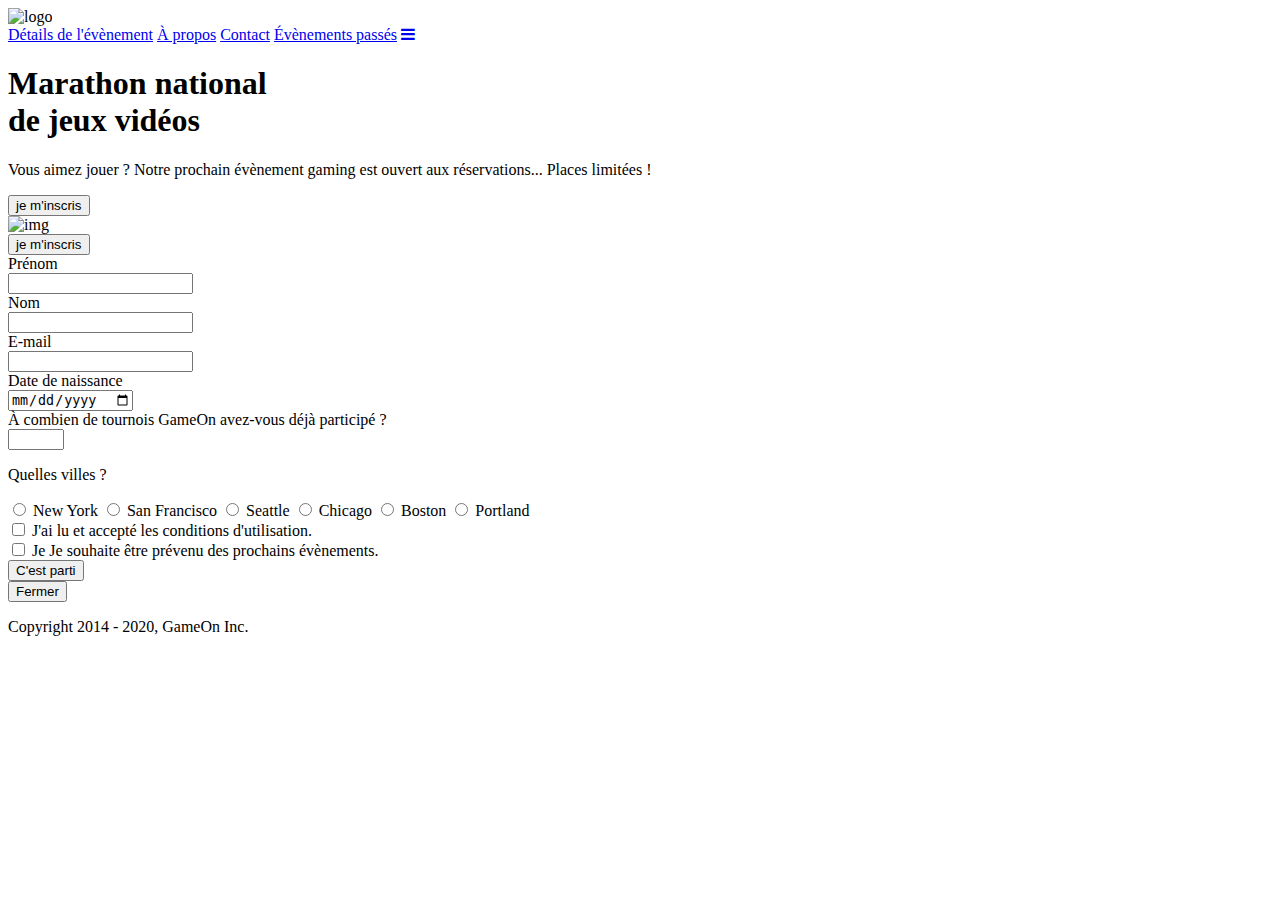
==== starterOnly/index.html @ 4173b6f0 "retrait acceuil dans html en page de presentation" ====
<!DOCTYPE html>
<html lang="en">

<head>
  <meta charset="utf-8" />
  <title>Reservation</title>
  <meta name="viewport" content="width=device-width,initial-scale=1" />
  <link rel="stylesheet" href="modal.css" />
  <link rel="stylesheet" href="https://cdnjs.cloudflare.com/ajax/libs/font-awesome/4.7.0/css/font-awesome.min.css">
  <link href="https://fonts.googleapis.com/css?family=DM+Sans" rel="stylesheet" />
</head>

<body>
  <div class="topnav" id="myTopnav">
    <div class="header-logo">
      <img alt="logo" src="Logo.png" width="auto" height="auto" />
    </div>
    <div class="main-navbar">

      <a href="#"><span>Détails de l'évènement</span></a>
      <a href="#"><span>À propos</span></a>
      <a href="#"><span>Contact</span></a>
      <a href="#"><span>Évènements passés</span></a>
      <a href="javascript:void(0);" class="icon" onclick="editNav()">
        <i class="fa fa-bars"></i>
      </a>
    </div>
  </div>
  </div>
  <main>
    <div class="hero-section">
      <div class="hero-content">
        <h1 class="hero-headline">
          Marathon national<br>
          de jeux vidéos
        </h1>
        <p class="hero-text">
          Vous aimez jouer ? Notre prochain évènement gaming est ouvert
          aux réservations... Places limitées !
        </p>
        <button class="btn-signup modal-btn">
          je m'inscris
        </button>
      </div>
      <div class="hero-img">
        <img src="./bg_img.jpg" alt="img" />
      </div>
      <button class="btn-signup modal-btn">
        je m'inscris
      </button>
    </div>

    <div class="bground">
      <div class="content">
        <span class="close"></span>
        <div class="modal-body">
          <form name="reserve" action="index.html" method="get" onsubmit="return validate();">
            <div class="formData">
              <label for="first">Prénom</label><br>
              <input class="text-control" type="text" id="first" name="first" minlength="2" required /><br>
            </div>
            <div class="formData">
              <label for="last">Nom</label><br>
              <input class="text-control" type="text" id="last" name="last" required /><br>
            </div>
            <div class="formData">
              <label for="email">E-mail</label><br>
              <input class="text-control" type="email" id="email" name="email" required /><br>
            </div>
            <div class="formData">
              <label for="birthdate">Date de naissance</label><br>
              <input class="text-control" type="date" id="birthdate" name="birthdate" /><br>
            </div>
            <div class="formData">
              <label for="quantity">À combien de tournois GameOn avez-vous déjà participé ?</label><br>
              <input type="number" class="text-control" id="quantity" name="quantity" min="0" max="99">
            </div>
            <p class="text-label">Quelles villes ?</p>
            <div class="formData">
              <input class="checkbox-input" type="radio" id="location1" name="location" value="New York" />
              <label class="checkbox-label" for="location1">
                <span class="checkbox-icon"></span>
                New York</label>
              <input class="checkbox-input" type="radio" id="location2" name="location" value="San Francisco" />
              <label class="checkbox-label" for="location2">
                <span class="checkbox-icon"></span>
                San Francisco</label>
              <input class="checkbox-input" type="radio" id="location3" name="location" value="Seattle" />
              <label class="checkbox-label" for="location3">
                <span class="checkbox-icon"></span>
                Seattle</label>
              <input class="checkbox-input" type="radio" id="location4" name="location" value="Chicago" />
              <label class="checkbox-label" for="location4">
                <span class="checkbox-icon"></span>
                Chicago</label>
              <input class="checkbox-input" type="radio" id="location5" name="location" value="Boston" />
              <label class="checkbox-label" for="location5">
                <span class="checkbox-icon"></span>
                Boston</label>
              <input class="checkbox-input" type="radio" id="location6" name="location" value="Portland" />
              <label class="checkbox-label" for="location6">
                <span class="checkbox-icon"></span>
                Portland</label>
            </div>

            <div class="formData">
              <input class="checkbox-input" type="checkbox" id="checkbox1" required />
              <label class="checkbox2-label" for="checkbox1" required>
                <span class="checkbox-icon"></span>
                J'ai lu et accepté les conditions d'utilisation.
              </label>
              <br>
              <input class="checkbox-input" type="checkbox" id="checkbox2" />
              <label class="checkbox2-label" for="checkbox2">
                <span class="checkbox-icon"></span>
                Je Je souhaite être prévenu des prochains évènements.
              </label>
              <br>
            </div>
            <input class="btn-submit click-btn" id="inscription" type="submit" value="C'est parti" />
          </form>
        </div>
      </div>
    </div>

    <div id="bgroundEnd">
      <input class="btn-submit click-end" id="close" type="submit" value="Fermer" />
    </div>

  </main>

  <footer>
    <p class="copyrights">
      Copyright 2014 - 2020, GameOn Inc.
    </p>
  </footer>
  <script src="modal.js"></script>
</body>

</html>
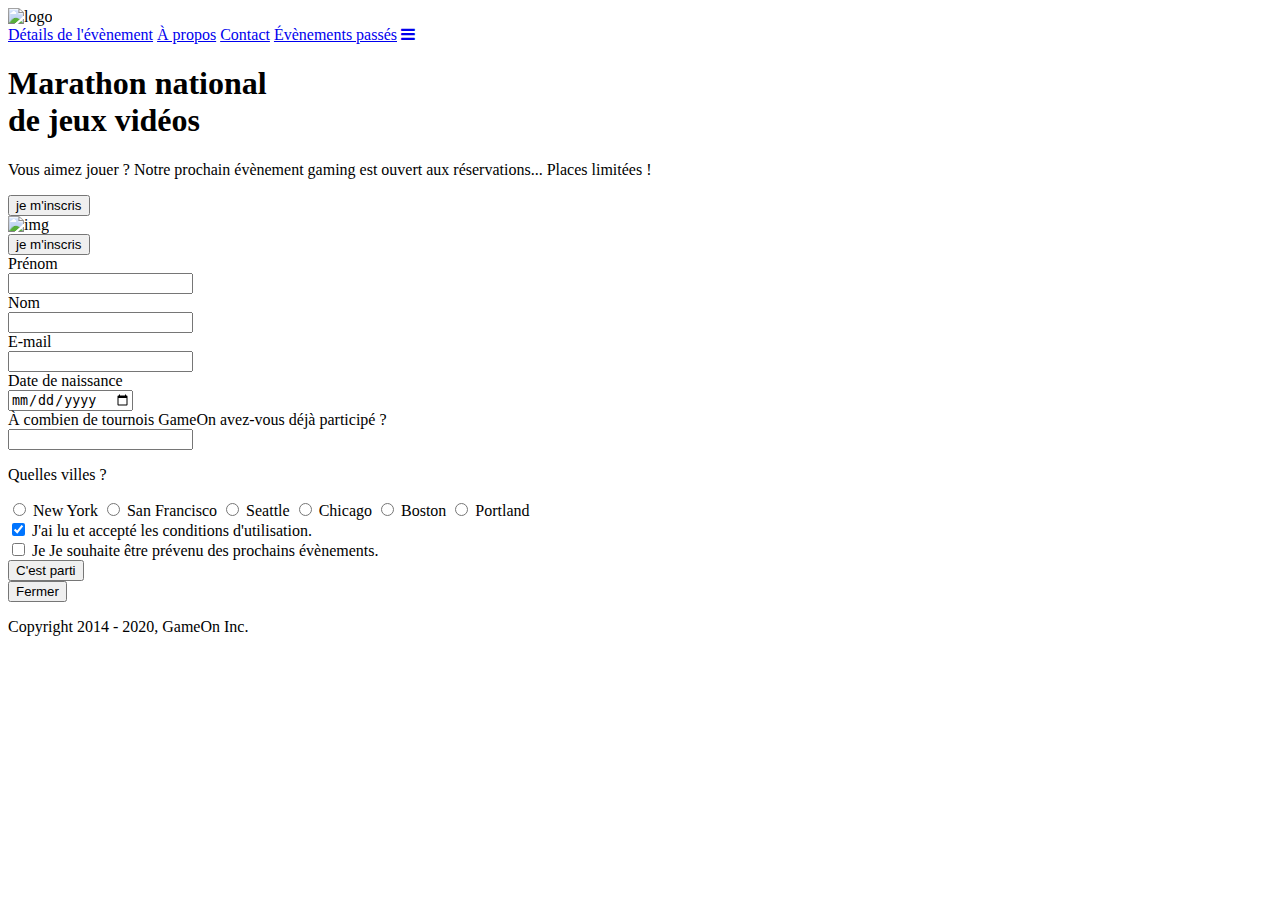
==== commit 26c5ee91: "on click, plus fonction erreur et variable form" ====
--- a/starterOnly/index.html
+++ b/starterOnly/index.html
@@ -52,79 +52,81 @@
 
     <div class="bground">
       <div class="content">
-        <span class="close"></span>
-        <div class="modal-body">
-          <form name="reserve" action="index.html" method="get" onsubmit="return validate();">
-            <div class="formData">
-              <label for="first">Prénom</label><br>
-              <input class="text-control" type="text" id="first" name="first" minlength="2" required /><br>
-            </div>
-            <div class="formData">
-              <label for="last">Nom</label><br>
-              <input class="text-control" type="text" id="last" name="last" required /><br>
-            </div>
-            <div class="formData">
-              <label for="email">E-mail</label><br>
-              <input class="text-control" type="email" id="email" name="email" required /><br>
-            </div>
-            <div class="formData">
-              <label for="birthdate">Date de naissance</label><br>
-              <input class="text-control" type="date" id="birthdate" name="birthdate" /><br>
-            </div>
-            <div class="formData">
-              <label for="quantity">À combien de tournois GameOn avez-vous déjà participé ?</label><br>
-              <input type="number" class="text-control" id="quantity" name="quantity" min="0" max="99">
-            </div>
-            <p class="text-label">Quelles villes ?</p>
-            <div class="formData">
-              <input class="checkbox-input" type="radio" id="location1" name="location" value="New York" />
-              <label class="checkbox-label" for="location1">
-                <span class="checkbox-icon"></span>
-                New York</label>
-              <input class="checkbox-input" type="radio" id="location2" name="location" value="San Francisco" />
-              <label class="checkbox-label" for="location2">
-                <span class="checkbox-icon"></span>
-                San Francisco</label>
-              <input class="checkbox-input" type="radio" id="location3" name="location" value="Seattle" />
-              <label class="checkbox-label" for="location3">
-                <span class="checkbox-icon"></span>
-                Seattle</label>
-              <input class="checkbox-input" type="radio" id="location4" name="location" value="Chicago" />
-              <label class="checkbox-label" for="location4">
-                <span class="checkbox-icon"></span>
-                Chicago</label>
-              <input class="checkbox-input" type="radio" id="location5" name="location" value="Boston" />
-              <label class="checkbox-label" for="location5">
-                <span class="checkbox-icon"></span>
-                Boston</label>
-              <input class="checkbox-input" type="radio" id="location6" name="location" value="Portland" />
-              <label class="checkbox-label" for="location6">
-                <span class="checkbox-icon"></span>
-                Portland</label>
-            </div>
+        <span class="close" id="closeForm"></span>
+        <div id="message">
+          <div class="modal-body">
+            <form name="reserve" action="index.html" method="get" onsubmit="return validate();">
+              <div class="formData">
+                <label for="first">Prénom</label><br>
+                <input class="text-control" type="text" id="first" name="first" minlength="2" required /><br>
+              </div>
+              <div class="formData">
+                <label for="last">Nom</label><br>
+                <input class="text-control" type="text" id="last" name="last" required /><br>
+              </div>
+              <div class="formData">
+                <label for="email">E-mail</label><br>
+                <input class="text-control" type="email" id="email" name="email" required /><br>
+              </div>
+              <div class="formData">
+                <label for="birthdate">Date de naissance</label><br>
+                <input class="text-control" type="date" id="birthdate" name="birthdate" /><br>
+              </div>
+              <div class="formData">
+                <label for="quantity">À combien de tournois GameOn avez-vous déjà participé ?</label><br>
+                <input type="number" class="text-control" id="quantity" name="quantity" min="0" max="99 required">
+              </div>
+              <p class="text-label">Quelles villes ?</p>
+              <div class="formData">
+                <input class="checkbox-input" type="radio" id="location1" name="location" value="New York" />
+                <label class="checkbox-label" for="location1">
+                  <span class="checkbox-icon"></span>
+                  New York</label>
+                <input class="checkbox-input" type="radio" id="location2" name="location" value="San Francisco" />
+                <label class="checkbox-label" for="location2">
+                  <span class="checkbox-icon"></span>
+                  San Francisco</label>
+                <input class="checkbox-input" type="radio" id="location3" name="location" value="Seattle" />
+                <label class="checkbox-label" for="location3">
+                  <span class="checkbox-icon"></span>
+                  Seattle</label>
+                <input class="checkbox-input" type="radio" id="location4" name="location" value="Chicago" />
+                <label class="checkbox-label" for="location4">
+                  <span class="checkbox-icon"></span>
+                  Chicago</label>
+                <input class="checkbox-input" type="radio" id="location5" name="location" value="Boston" />
+                <label class="checkbox-label" for="location5">
+                  <span class="checkbox-icon"></span>
+                  Boston</label>
+                <input class="checkbox-input" type="radio" id="location6" name="location" value="Portland" />
+                <label class="checkbox-label" for="location6">
+                  <span class="checkbox-icon"></span>
+                  Portland</label>
+              </div>
 
-            <div class="formData">
-              <input class="checkbox-input" type="checkbox" id="checkbox1" required />
-              <label class="checkbox2-label" for="checkbox1" required>
-                <span class="checkbox-icon"></span>
-                J'ai lu et accepté les conditions d'utilisation.
-              </label>
-              <br>
-              <input class="checkbox-input" type="checkbox" id="checkbox2" />
-              <label class="checkbox2-label" for="checkbox2">
-                <span class="checkbox-icon"></span>
-                Je Je souhaite être prévenu des prochains évènements.
-              </label>
-              <br>
-            </div>
-            <input class="btn-submit click-btn" id="inscription" type="submit" value="C'est parti" />
-          </form>
+              <div class="formData">
+                <input class="checkbox-input" type="checkbox" id="checkbox1" checked required />
+                <label class="checkbox2-label" for="checkbox1" required>
+                  <span class="checkbox-icon"></span>
+                  J'ai lu et accepté les conditions d'utilisation.
+                </label>
+                <br>
+                <input class="checkbox-input" type="checkbox" id="checkbox2" />
+                <label class="checkbox2-label" for="checkbox2">
+                  <span class="checkbox-icon"></span>
+                  Je Je souhaite être prévenu des prochains évènements.
+                </label>
+                <br>
+              </div>
+              <input class="btn-submit click-btn" id="inscription" type="submit" value="C'est parti" />
+            </form>
+          </div>
         </div>
       </div>
     </div>
 
     <div id="bgroundEnd">
-      <input class="btn-submit click-end" id="close" type="submit" value="Fermer" />
+      <input class="btn-submit click-end" id="close" type="submit" value="Fermer" onclick="envoyer"() />
     </div>
 
   </main>
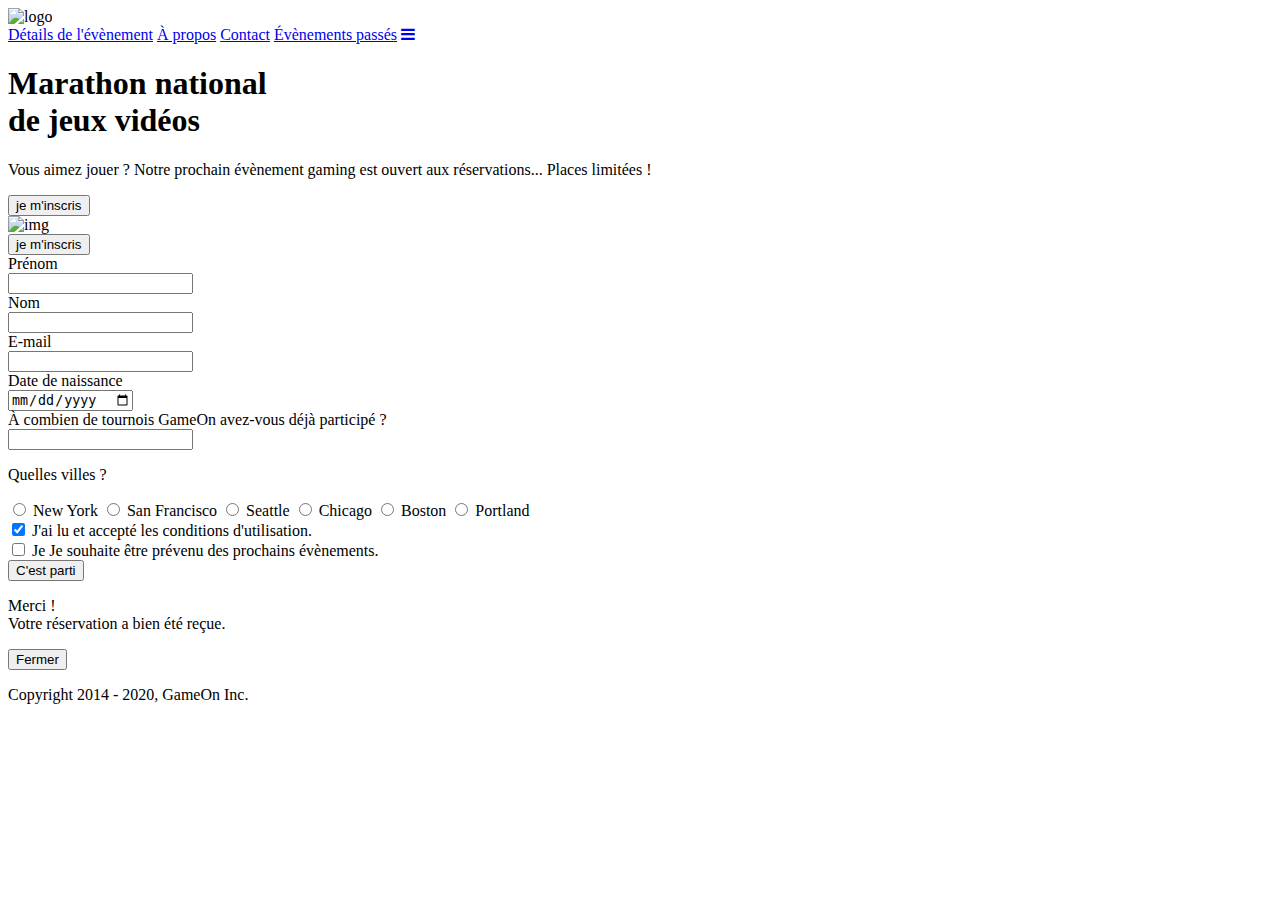
==== commit e9470a2b: "message de fin retour client remerciement" ====
--- a/starterOnly/index.html
+++ b/starterOnly/index.html
@@ -26,22 +26,27 @@
       </a>
     </div>
   </div>
-  </div>
+  
+
   <main>
+
     <div class="hero-section">
       <div class="hero-content">
         <h1 class="hero-headline">
           Marathon national<br>
           de jeux vidéos
         </h1>
+
         <p class="hero-text">
           Vous aimez jouer ? Notre prochain évènement gaming est ouvert
           aux réservations... Places limitées !
         </p>
+
         <button class="btn-signup modal-btn">
           je m'inscris
         </button>
       </div>
+
       <div class="hero-img">
         <img src="./bg_img.jpg" alt="img" />
       </div>
@@ -53,80 +58,86 @@
     <div class="bground">
       <div class="content">
         <span class="close" id="closeForm"></span>
-        <div id="message">
-          <div class="modal-body">
-            <form name="reserve" action="index.html" method="get" onsubmit="return validate();">
-              <div class="formData">
-                <label for="first">Prénom</label><br>
-                <input class="text-control" type="text" id="first" name="first" minlength="2" required /><br>
-              </div>
-              <div class="formData">
-                <label for="last">Nom</label><br>
-                <input class="text-control" type="text" id="last" name="last" required /><br>
-              </div>
-              <div class="formData">
-                <label for="email">E-mail</label><br>
-                <input class="text-control" type="email" id="email" name="email" required /><br>
-              </div>
-              <div class="formData">
-                <label for="birthdate">Date de naissance</label><br>
-                <input class="text-control" type="date" id="birthdate" name="birthdate" /><br>
-              </div>
-              <div class="formData">
-                <label for="quantity">À combien de tournois GameOn avez-vous déjà participé ?</label><br>
-                <input type="number" class="text-control" id="quantity" name="quantity" min="0" max="99 required">
-              </div>
-              <p class="text-label">Quelles villes ?</p>
-              <div class="formData">
-                <input class="checkbox-input" type="radio" id="location1" name="location" value="New York" />
-                <label class="checkbox-label" for="location1">
-                  <span class="checkbox-icon"></span>
-                  New York</label>
-                <input class="checkbox-input" type="radio" id="location2" name="location" value="San Francisco" />
-                <label class="checkbox-label" for="location2">
-                  <span class="checkbox-icon"></span>
-                  San Francisco</label>
-                <input class="checkbox-input" type="radio" id="location3" name="location" value="Seattle" />
-                <label class="checkbox-label" for="location3">
-                  <span class="checkbox-icon"></span>
-                  Seattle</label>
-                <input class="checkbox-input" type="radio" id="location4" name="location" value="Chicago" />
-                <label class="checkbox-label" for="location4">
-                  <span class="checkbox-icon"></span>
-                  Chicago</label>
-                <input class="checkbox-input" type="radio" id="location5" name="location" value="Boston" />
-                <label class="checkbox-label" for="location5">
-                  <span class="checkbox-icon"></span>
-                  Boston</label>
-                <input class="checkbox-input" type="radio" id="location6" name="location" value="Portland" />
-                <label class="checkbox-label" for="location6">
-                  <span class="checkbox-icon"></span>
-                  Portland</label>
-              </div>
 
-              <div class="formData">
-                <input class="checkbox-input" type="checkbox" id="checkbox1" checked required />
-                <label class="checkbox2-label" for="checkbox1" required>
-                  <span class="checkbox-icon"></span>
-                  J'ai lu et accepté les conditions d'utilisation.
-                </label>
-                <br>
-                <input class="checkbox-input" type="checkbox" id="checkbox2" />
-                <label class="checkbox2-label" for="checkbox2">
-                  <span class="checkbox-icon"></span>
-                  Je Je souhaite être prévenu des prochains évènements.
-                </label>
-                <br>
-              </div>
-              <input class="btn-submit click-btn" id="inscription" type="submit" value="C'est parti" />
-            </form>
-          </div>
+        <div class="modal-body">
+          <form name="reserve" action="index.html" method="get" onsubmit="return validate();">
+            
+            <div class="formData">
+              <label for="first">Prénom</label><br>
+              <input class="text-control" type="text" id="first" name="first" minlength="2" required /><br>
+            </div>
+            <div class="formData">
+              <label for="last">Nom</label><br>
+              <input class="text-control" type="text" id="last" name="last" minlength="2" required /><br>
+            </div>
+            <div class="formData">
+              <label for="email">E-mail</label><br>
+              <input class="text-control" type="email" id="email" name="email" required /><br>
+            </div>
+            <div class="formData">
+              <label for="birthdate">Date de naissance</label><br>
+              <input class="text-control" type="date" id="birthdate" name="birthdate" /><br>
+            </div>
+            <div class="formData">
+              <label for="quantity">À combien de tournois GameOn avez-vous déjà participé ?</label><br>
+              <input type="number" class="text-control" id="quantity" name="quantity" min="0" max="99 required">
+            </div>
+            <p class="text-label">Quelles villes ?</p>
+            <div class="formData">
+              <input class="checkbox-input" type="radio" id="location1" name="location" value="New York" />
+              <label class="checkbox-label" for="location1">
+                <span class="checkbox-icon"></span>
+                New York</label>
+              <input class="checkbox-input" type="radio" id="location2" name="location" value="San Francisco" />
+              <label class="checkbox-label" for="location2">
+                <span class="checkbox-icon"></span>
+                San Francisco</label>
+              <input class="checkbox-input" type="radio" id="location3" name="location" value="Seattle" />
+              <label class="checkbox-label" for="location3">
+                <span class="checkbox-icon"></span>
+                Seattle</label>
+              <input class="checkbox-input" type="radio" id="location4" name="location" value="Chicago" />
+              <label class="checkbox-label" for="location4">
+                <span class="checkbox-icon"></span>
+                Chicago</label>
+              <input class="checkbox-input" type="radio" id="location5" name="location" value="Boston" />
+              <label class="checkbox-label" for="location5">
+                <span class="checkbox-icon"></span>
+                Boston</label>
+              <input class="checkbox-input" type="radio" id="location6" name="location" value="Portland" />
+              <label class="checkbox-label" for="location6">
+                <span class="checkbox-icon"></span>
+                Portland</label>
+            </div>
+
+            <div class="formData">
+              <input class="checkbox-input" type="checkbox" id="checkbox1" checked required />
+              <label class="checkbox2-label" for="checkbox1" required>
+                <span class="checkbox-icon"></span>
+                J'ai lu et accepté les conditions d'utilisation.
+              </label>
+              <br>
+              <input class="checkbox-input" type="checkbox" id="checkbox2" />
+              <label class="checkbox2-label" for="checkbox2">
+                <span class="checkbox-icon"></span>
+                Je Je souhaite être prévenu des prochains évènements.
+              </label>
+              <br>
+            </div>
+
+            <input class="btn-submit click-btn" id="inscription" type="submit" value="C'est parti" />
+          </form>
         </div>
       </div>
     </div>
 
-    <div id="bgroundEnd">
-      <input class="btn-submit click-end" id="close" type="submit" value="Fermer" onclick="envoyer"() />
+
+    <div class="bgroundEnd">
+      <div class="contentEnd">
+      <span class="close" id="closeForm2"></span>
+      <p class="text-thank">Merci !<br/> Votre réservation a bien été reçue.</p>
+      <input class="btn-submit click-end" id="close" type="submit" value="Fermer" />
+      </div>
     </div>
 
   </main>
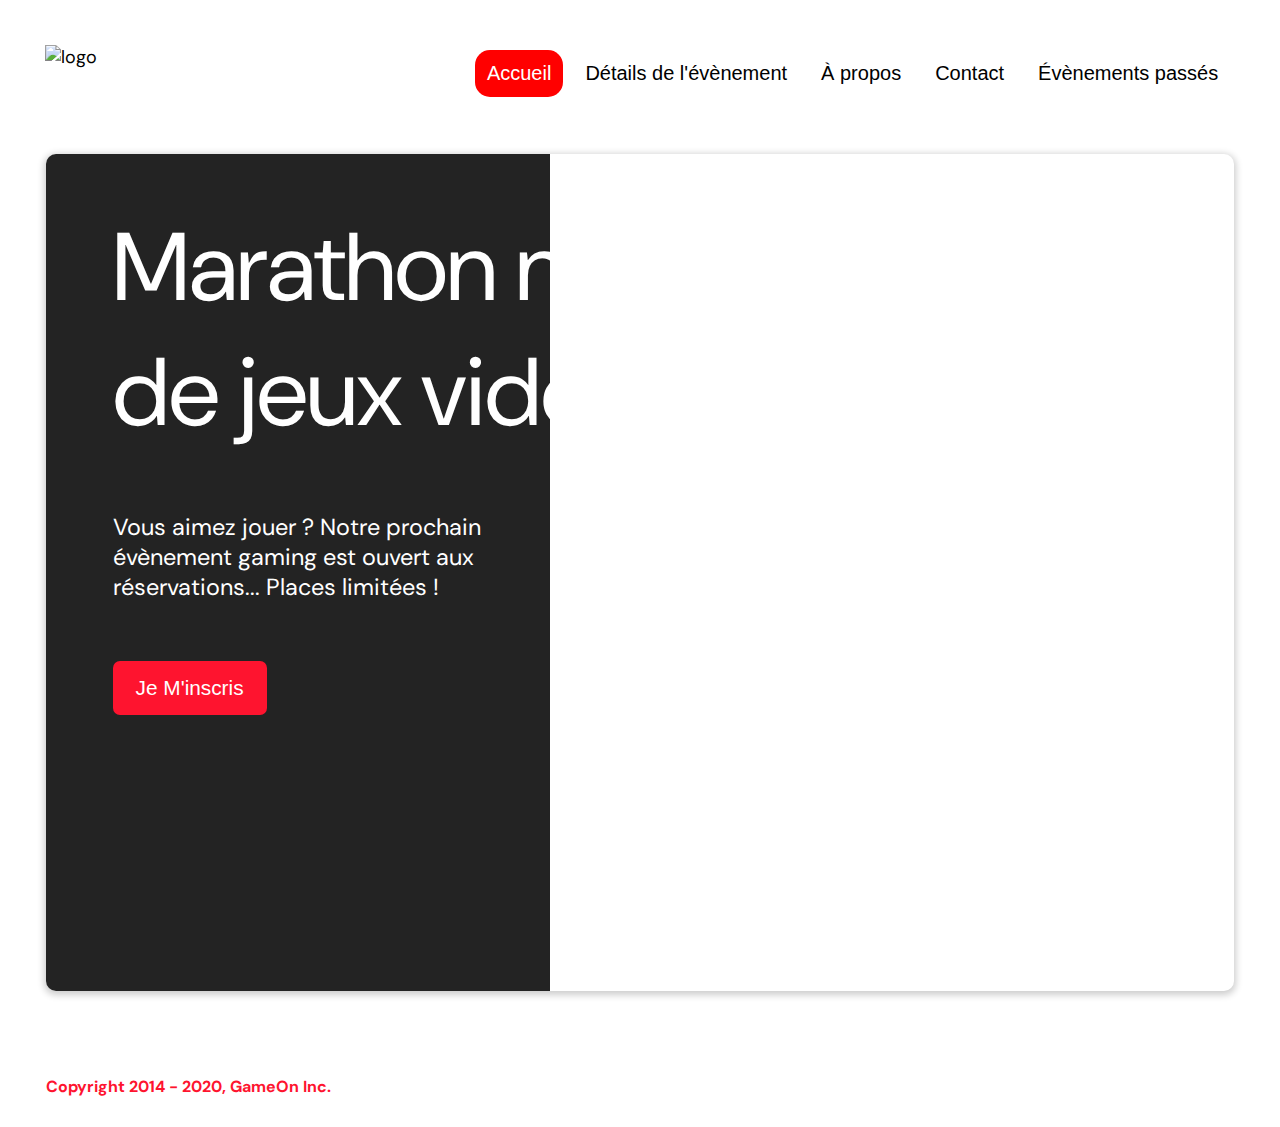
==== commit 1d8eeab8: "constante modal fin et modal formule ajuster" ====
--- a/starterOnly/index.html
+++ b/starterOnly/index.html
@@ -13,10 +13,11 @@
 <body>
   <div class="topnav" id="myTopnav">
     <div class="header-logo">
-      <img alt="logo" src="Logo.png" width="auto" height="auto" />
+      <img alt="logo" src="Logo.png" />
     </div>
     <div class="main-navbar">
 
+      <a href="#" class="active"><span>Accueil</span></a>
       <a href="#"><span>Détails de l'évènement</span></a>
       <a href="#"><span>À propos</span></a>
       <a href="#"><span>Contact</span></a>
@@ -26,7 +27,7 @@
       </a>
     </div>
   </div>
-  
+
 
   <main>
 
@@ -57,33 +58,44 @@
 
     <div class="bground">
       <div class="content">
-        <span class="close" id="closeForm"></span>
+        <span class="close"></span>
 
         <div class="modal-body">
-          <form name="reserve" action="index.html" method="get" onsubmit="return validate();">
-            
+          <form name="reserve" method="get" onsubmit="return validateForm();" id="formule">
+
             <div class="formData">
               <label for="first">Prénom</label><br>
               <input class="text-control" type="text" id="first" name="first" minlength="2" required /><br>
+              <div class="error" id="firstError hidden"></div>
             </div>
+
             <div class="formData">
               <label for="last">Nom</label><br>
               <input class="text-control" type="text" id="last" name="last" minlength="2" required /><br>
+              <div class="error" id="lastError hidden"></div>
             </div>
+
             <div class="formData">
               <label for="email">E-mail</label><br>
               <input class="text-control" type="email" id="email" name="email" required /><br>
+              <div class="error" id="emailError hidden"></div>
             </div>
+
             <div class="formData">
               <label for="birthdate">Date de naissance</label><br>
-              <input class="text-control" type="date" id="birthdate" name="birthdate" /><br>
+              <input class="text-control" type="date" id="birthdate" name="birthdate" required />
+              <div class="error" id="birthdateError hidden"></div>
             </div>
+
+
             <div class="formData">
               <label for="quantity">À combien de tournois GameOn avez-vous déjà participé ?</label><br>
               <input type="number" class="text-control" id="quantity" name="quantity" min="0" max="99 required">
+              <div class="error" id="quantityError hidden"></div>
             </div>
+
             <p class="text-label">Quelles villes ?</p>
-            <div class="formData">
+            <div class="formData putChoice">
               <input class="checkbox-input" type="radio" id="location1" name="location" value="New York" />
               <label class="checkbox-label" for="location1">
                 <span class="checkbox-icon"></span>
@@ -109,34 +121,40 @@
                 <span class="checkbox-icon"></span>
                 Portland</label>
             </div>
+            <div class="error" id="locationError hidden"></div>
+
 
             <div class="formData">
               <input class="checkbox-input" type="checkbox" id="checkbox1" checked required />
-              <label class="checkbox2-label" for="checkbox1" required>
+              <label class="checkbox2-label" for="checkbox1">
                 <span class="checkbox-icon"></span>
                 J'ai lu et accepté les conditions d'utilisation.
               </label>
               <br>
+              <div class="error" id="conditionError"></div>
+
               <input class="checkbox-input" type="checkbox" id="checkbox2" />
               <label class="checkbox2-label" for="checkbox2">
                 <span class="checkbox-icon"></span>
-                Je Je souhaite être prévenu des prochains évènements.
+                Je souhaite être prévenu des prochains évènements.
               </label>
               <br>
+
             </div>
 
-            <input class="btn-submit click-btn" id="inscription" type="submit" value="C'est parti" />
+            <input class="btn-submit button" type="submit" value="C'est parti" />
           </form>
         </div>
       </div>
     </div>
 
-
-    <div class="bgroundEnd">
-      <div class="contentEnd">
-      <span class="close" id="closeForm2"></span>
-      <p class="text-thank">Merci !<br/> Votre réservation a bien été reçue.</p>
-      <input class="btn-submit click-end" id="close" type="submit" value="Fermer" />
+    <div id="bgroundEnd">
+      <div class="content contentEnd">
+        <span class="close click-end"></span>
+        <div class="modal-body modalEnd">
+          <p class="text-end">Merci !<br /> Votre réservation a bien été reçue.</p>
+          <div class="btn-submit click-end" id="btn-close">Fermer</div>
+        </div>
       </div>
     </div>
 
--- a/starterOnly/modal.css
+++ b/starterOnly/modal.css
@@ -0,0 +1,763 @@
+:root {
+  --font-default: "DM Sans", Arial, Helvetica, sans-serif;
+  --font-slab: var(--font-default);
+  --modal-duration: 0.8s;
+}
+* {
+  box-sizing: border-box;
+  margin: 0;
+  padding: 0;
+}
+/* Landing Page */
+
+body {
+  margin: 0;
+  display: flex;
+  flex-direction: column;
+  font-family: var(--font-default);
+  font-size: 18px;
+  max-width: 1300px;
+  margin: 0 auto;
+}
+
+p {
+  margin-bottom: 0;
+  padding: 0.5vw;
+}
+
+img {
+  padding-right: 1rem;
+}
+
+.topnav {
+  overflow: hidden;
+  margin: 3.5%;
+}
+.header-logo {
+  float: left;
+}
+.main-navbar {
+  float: right;
+}
+.topnav a {
+  float: left;
+  display: block;
+  color: #000000;
+  text-align: center;
+  padding: 12px 12px;
+  margin: 5px;
+  text-decoration: none;
+  font-size: 20px;
+  font-family: Roboto, sans-serif;
+}
+
+.topnav a:hover {
+  background-color: #ff0000;
+  color: #ffffff;
+  border-radius: 15px;
+  text-decoration: underline; /* souligner les titres */
+}
+
+.topnav a.active {
+  background-color: #ff0000;
+  color: #ffffff;
+  border-radius: 15px;
+}
+
+.topnav .icon {
+  display: none;
+}
+
+@media screen and (max-width: 768px) {
+  .topnav a {
+    display: none;
+  }
+  .topnav a.icon {
+    float: right;
+    display: block;
+  }
+}
+
+@media screen and (max-width: 768px) {
+  .topnav.responsive {
+    position: relative;
+  }
+  .topnav.responsive .icon {
+    position: absolute;
+    right: 0;
+    top: 0;
+  }
+  .topnav.responsive a {
+    float: none;
+    display: block;
+    text-align: left;
+  }
+}
+
+@media screen and (max-width: 540px) {
+  .topnav a {
+    display: none;
+  }
+  .topnav a.icon {
+    float: right;
+    display: block;
+    margin-top: -15px;
+  }
+}
+
+main {
+  font-size: 130%;
+  font-weight: bolder;
+  color: black;
+  padding-top: 0.5vw;
+  padding-left: 2vw;
+  padding-right: 2vw;
+  margin: 1px 20px 15px;
+  border-radius: 2rem;
+  text-align: justify;
+}
+
+.modal-btn {
+  font-size: 145%;
+  background: #fe142f;
+  display: flex;
+  margin: auto;
+  padding: 2em;
+  color: #fff;
+  padding: 0.75rem 2.5rem;
+  border-radius: 1rem;
+  cursor: pointer;
+}
+
+.modal-btn:hover {
+  background: #3876ac;
+}
+
+.footer {
+  margin: 20px;
+  padding: 10px;
+  font-family: var(--font-slab);
+}
+
+/* Modal form */
+
+.button {
+  background: #fe142f;
+  margin-top: 0.5em;
+  padding: 1em;
+  color: #fff;
+  border-radius: 15px;
+  cursor: pointer;
+  font-size: 16px;
+}
+
+.button:hover {
+  background: #3876ac;
+}
+
+.smFont {
+  font-size: 16px;
+}
+
+.bground {
+  display: none;
+  position: fixed;
+  z-index: 1;
+  left: 0;
+  top: 0;
+  height: 100%;
+  width: 100%;
+  overflow: auto;
+  background-color: rgba(26, 39, 156, 0.4);
+}
+
+.content {
+  margin: 5% auto;
+  width: 100%;
+  max-width: 500px;
+  animation-name: modalopen;
+  animation-duration: var(--modal-duration);
+  background: #232323;
+  border-radius: 10px;
+  overflow: hidden;
+  position: relative;
+  color: #fff;
+  padding-top: 10px;
+}
+
+.modal-body {
+  padding: 15px 8%;
+  margin: 15px auto;
+}
+
+label {
+  font-family: var(--font-default);
+  font-size: 17px;
+  font-weight: normal;
+  display: inline-block;
+  margin-bottom: 11px;
+}
+input {
+  padding: 8px;
+  border: 0.8px solid #ccc;
+  outline: none;
+}
+.text-control {
+  margin: 0;
+  padding: 8px;
+  width: 100%;
+  border-radius: 8px;
+  font-size: 20px;
+  height: 48px;
+}
+.formData[data-error]::after {
+  content: attr(data-error);
+  font-size: 0.4em;
+  color: #e54858;
+  display: block;
+  margin-top: 7px;
+  margin-bottom: 7px;
+  text-align: right;
+  line-height: 0.3;
+  opacity: 0;
+  transition: 0.3s;
+}
+.formData[data-error-visible="true"]::after {
+  opacity: 1;
+}
+.formData[data-error-visible="true"] .text-control {
+  border: 2px solid #e54858;
+}
+/*
+input[data-error]::after {
+    content: attr(data-error);
+    font-size: 0.4em;
+    color: red;
+} */
+
+/*displayrajout cadre rouge et cadre vert*/
+
+.checkbox-label,
+.checkbox2-label {
+  position: relative;
+  margin-left: 26px;
+  font-size: 12px;
+  font-weight: normal;
+}
+.checkbox-label .checkbox-icon,
+.checkbox2-label .checkbox-icon {
+  display: block;
+  width: 20px;
+  height: 20px;
+  border: 2px solid #279e7a;
+  border-radius: 50%;
+  text-indent: 29px;
+  white-space: nowrap;
+  position: absolute;
+  left: -30px;
+  top: -1px;
+  transition: 0.3s;
+}
+.checkbox-label .checkbox-icon::after,
+.checkbox2-label .checkbox-icon::after {
+  content: "";
+  width: 13px;
+  height: 13px;
+  background-color: #279e7a;
+  border-radius: 50%;
+  text-indent: 29px;
+  white-space: nowrap;
+  position: absolute;
+  left: 50%;
+  top: 50%;
+  transform: translate(-50%, -50%);
+  transition: 0.3s;
+  opacity: 0;
+}
+.checkbox-input {
+  transform: translateX(20px);
+  opacity: 0;
+}
+.checkbox-input:checked + .checkbox-label .checkbox-icon::after,
+.checkbox-input:checked + .checkbox2-label .checkbox-icon::after {
+  opacity: 1;
+}
+.checkbox-input:checked + .checkbox2-label .checkbox-icon {
+  background: #279e7a;
+}
+.checkbox2-label .checkbox-icon {
+  border-radius: 4px;
+  border: 0;
+  background: #c4c4c4;
+}
+.checkbox2-label .checkbox-icon::after {
+  width: 7px;
+  height: 4px;
+  border-radius: 2px;
+  background: transparent;
+  border: 2px solid transparent;
+  border-bottom-color: #fff;
+  border-left-color: #fff;
+  transform: rotate(-55deg);
+  left: 21%;
+  top: 19%;
+}
+.close {
+  position: absolute;
+  right: 15px;
+  top: 15px;
+  width: 32px;
+  height: 32px;
+  opacity: 1;
+  cursor: pointer;
+  transform: scale(0.7);
+}
+.close:before,
+.close:after {
+  position: absolute;
+  left: 15px;
+  content: " ";
+  height: 33px;
+  width: 3px;
+  background-color: #fff;
+}
+.close:before {
+  transform: rotate(45deg);
+}
+.close:after {
+  transform: rotate(-45deg);
+}
+.btn-submit,
+.btn-signup {
+  background: #fe142f;
+  display: block;
+  margin: 0 auto;
+  border-radius: 7px;
+  font-size: 1rem;
+  padding: 12px 82px;
+  color: #fff;
+  cursor: pointer;
+  border: 0;
+}
+/* custom select styles */
+.custom-select {
+  position: relative;
+  font-family: Arial;
+  font-size: 1.1rem;
+  font-weight: normal;
+}
+
+.custom-select select {
+  display: none;
+}
+.select-selected {
+  background-color: #fff;
+}
+
+/* Style the arrow inside the select element: */
+.select-selected:after {
+  position: absolute;
+  content: "";
+  top: 10px;
+  right: 13px;
+  width: 11px;
+  height: 11px;
+  border: 3px solid transparent;
+  border-bottom-color: #f00;
+  border-left-color: #f00;
+  transform: rotate(-48deg);
+  border-radius: 5px 0 5px 0;
+}
+
+/* Point the arrow upwards when the select box is open (active): */
+.select-selected.select-arrow-active:after {
+  transform: rotate(135deg);
+  top: 13px;
+}
+
+.select-items div,
+.select-selected {
+  color: #000;
+  padding: 11px 16px;
+  border: 1px solid transparent;
+  border-color: transparent transparent rgba(0, 0, 0, 0.1) transparent;
+  cursor: pointer;
+  border-radius: 8px;
+  height: 48px;
+}
+
+/* Style items (options): */
+.select-items {
+  position: absolute;
+  background-color: #fff;
+  top: 89%;
+  left: 0;
+  right: 0;
+  z-index: 99;
+}
+
+/* Hide the items when the select box is closed: */
+.select-hide {
+  display: none;
+}
+
+.select-items div:hover,
+.same-as-selected {
+  background-color: rgba(0, 0, 0, 0.1);
+}
+/* custom select end */
+.text-label {
+  font-weight: normal;
+  font-size: 16px;
+}
+.hero-section {
+  min-height: 93vh;
+  border-radius: 10px;
+  display: grid;
+  grid-template-columns: repeat(12, 1fr);
+  overflow: hidden;
+  box-shadow: 0 2px 7px 2px rgba(0, 0, 0, 0.2);
+  margin-bottom: 10px;
+}
+.hero-content {
+  padding: 51px 67px;
+  grid-column: span 4;
+  background: #232323;
+  color: #fff;
+  position: relative;
+  text-align: left;
+  min-width: 424px;
+}
+.hero-content::after {
+  content: "";
+  width: 100%;
+  height: 100%;
+  background: #232323;
+  position: absolute;
+  right: -80px;
+  top: 0;
+}
+.hero-content > * {
+  position: relative;
+  z-index: 1;
+}
+.hero-headline {
+  font-size: 6rem;
+  font-weight: normal;
+  white-space: nowrap;
+}
+.hero-text {
+  width: 146%;
+  font-weight: normal;
+  margin-top: 57px;
+  padding: 0;
+}
+.btn-signup {
+  outline: none;
+  text-transform: capitalize;
+  font-size: 1.3rem;
+  padding: 15px 23px;
+  margin: 0;
+  margin-top: 59px;
+}
+.hero-img {
+  grid-column: span 8;
+}
+.hero-img img {
+  width: 100%;
+  height: 100%;
+  display: block;
+  padding: 0;
+}
+.copyrights {
+  color: #fe142f;
+  padding: 0;
+  font-size: 1rem;
+  margin: 60px 0 30px;
+  font-weight: bolder;
+}
+.hero-section > .btn-signup {
+  display: none;
+}
+footer {
+  padding-left: 2vw;
+  padding-right: 2vw;
+  margin: 0 20px;
+}
+@media screen and (max-width: 800px) {
+  .hero-section {
+    display: block;
+    box-shadow: unset;
+  }
+  .hero-content {
+    background: #fff;
+    color: #000;
+    padding: 20px;
+  }
+  .hero-content::after {
+    content: unset;
+  }
+  .hero-content .btn-signup {
+    display: none;
+  }
+  .hero-headline {
+    font-size: 4.5rem;
+    white-space: normal;
+  }
+  .hero-text {
+    width: unset;
+    font-size: 1.5rem;
+  }
+  .hero-img img {
+    border-radius: 10px;
+    margin-top: 40px;
+  }
+  .hero-section > .btn-signup {
+    display: block;
+    margin: 32px auto 10px;
+    padding: 12px 35px;
+  }
+  .copyrights {
+    margin-top: 50px;
+    text-align: center;
+  }
+}
+
+@keyframes modalopen {
+  from {
+    opacity: 0;
+    transform: translateY(-150px);
+  }
+  to {
+    opacity: 1;
+  }
+}
+.error {
+  color: #fe142f;
+  font-size: 11px;
+  visibility: hidden;
+  height: 5px;
+}
+
+#conditionError {
+  transform: translateX(20px) translateY(-5px);
+}
+
+.contentEnd {
+  height: 753px;
+  width: 500px;
+  display: flex;
+}
+#btn-Close {
+  height: 50px;
+  width: 150px;
+  display: flex;
+  align-items: center;
+  justify-content: center;
+}
+
+.modalEnd {
+  display: flex;
+  flex-direction: column;
+  justify-content: space-between;
+}
+
+#bgroundEnd {
+  display: none;
+  justify-content: center;
+  position: absolute;
+  top: 20px;
+  width: 100%;
+  z-index: 1;
+}
+
+//erreur w3c valeur dans le html faux
+.header-logo img {
+  width: auto;
+  height: auto;
+}
+
+/*La modal est à revoir*/
+.formData {
+  margin-bottom: 10px;
+}
+
+.putChoice {
+  padding-left: 4.78px;
+}
+
+#label1,
+#label2 {
+  margin-left: 10px;
+  cursor: pointer;
+}
+
+.checkbox-label {
+  cursor: pointer;
+}
+
+/*tablette rajout*/
+@media only screen and (max-width: 1024px) {
+.main-navbar a {
+  color: black;
+}
+.main-navbar a .fa {
+  color: #e54858;
+}
+.main-navbar a .fa:hover {
+  color: white;
+}
+.topnav a {
+  font-size: 25px;
+}
+
+#label1 {
+  -webkit-transform: translateX(-1px);
+          transform: translateX(-1px);
+}
+#label2 {
+  -webkit-transform: translateY(-5px);
+          transform: translateY(-5px);
+}
+
+.hero-headline {
+  font-size: 70px;
+  font-weight: bolder;
+}
+.contentEnd {
+  position: absolute;
+  width: 100%;
+  height: 650px;
+  left: 1px;
+  margin-top: 50px;
+  font-weight: lighter;
+}
+.checkbox-label {
+  margin-left: 25px;
+}
+}
+
+/* mobile rajout */
+@media only screen and (max-width: 480px) {
+.topnav a.icon {
+  margin-top: 5px;
+}
+.main-navbar span {
+  font-size: 13px;
+}
+.header-logo img {
+  width: 150px;
+  position: absolute;
+  margin-top: -10px;
+  left: 30px;
+}
+#myTopnav {
+  display: -webkit-box;
+  display: -ms-flexbox;
+  display: flex;
+  -webkit-box-align: center;
+      -ms-flex-align: center;
+          align-items: center;
+  -webkit-box-pack: justify;
+      -ms-flex-pack: justify;
+          justify-content: space-between;
+}
+.topnav a {
+  font-size: 20px;
+}
+.icon a {
+  font-size: 20px;
+}
+.main-navbar a {
+  color: black;
+}
+.main-navbar a .fa {
+  color: #e54858;
+}
+.main-navbar a .fa:hover {
+  color: white;
+}
+.hero-content {
+  display: -webkit-box;
+  display: -ms-flexbox;
+  display: flex;
+  -webkit-box-orient: vertical;
+  -webkit-box-direction: normal;
+      -ms-flex-direction: column;
+          flex-direction: column;
+  margin-right: 10px;
+  padding-left: 2px;
+  padding-bottom: 5px;
+}
+.hero-headline {
+  font-size: 30px;
+  font-weight: bolder;
+  padding-left: 0;
+  width: 80%;
+}
+.hero-section {
+  margin-bottom: 0;
+}
+.hero-text {
+  width: 80%;
+  font-size: 15px;
+  margin-top: 25px;
+  margin-right: 10px;
+  display: -webkit-box;
+  display: -ms-flexbox;
+  display: flex;
+  -webkit-box-align: center;
+      -ms-flex-align: center;
+          align-items: center;
+}
+.hero-img {
+  margin-top: -20px;
+}
+.btn-signup {
+  font-size: 15px;
+}
+.text-end {
+  font-size: 30px;
+  display: -webkit-box;
+  display: -ms-flexbox;
+  display: flex;
+  -webkit-box-align: center;
+      -ms-flex-align: center;
+          align-items: center;
+  -webkit-box-pack: center;
+      -ms-flex-pack: center;
+          justify-content: center;
+}
+
+.contentEnd {
+  height: 650px;
+  margin-left: -28px;
+  margin-top: 50px;
+  font-weight: lighter;
+}
+
+.copyrights {
+  font-size: 10px;
+  margin-top: -5px;
+  margin-bottom: 10px;
+}
+
+#label1 {
+  -webkit-transform: translateX(-1px);
+          transform: translateX(-1px);
+}
+#label2 {
+  -webkit-transform: translateY(-25px);
+          transform: translateY(-25px);
+}
+.checkbox-label {
+  margin-left: 30px;
+}
+label {
+  margin-top: 5px;
+}
+.formData label,
+.text-label {
+  font-size: 13px;
+}
+}
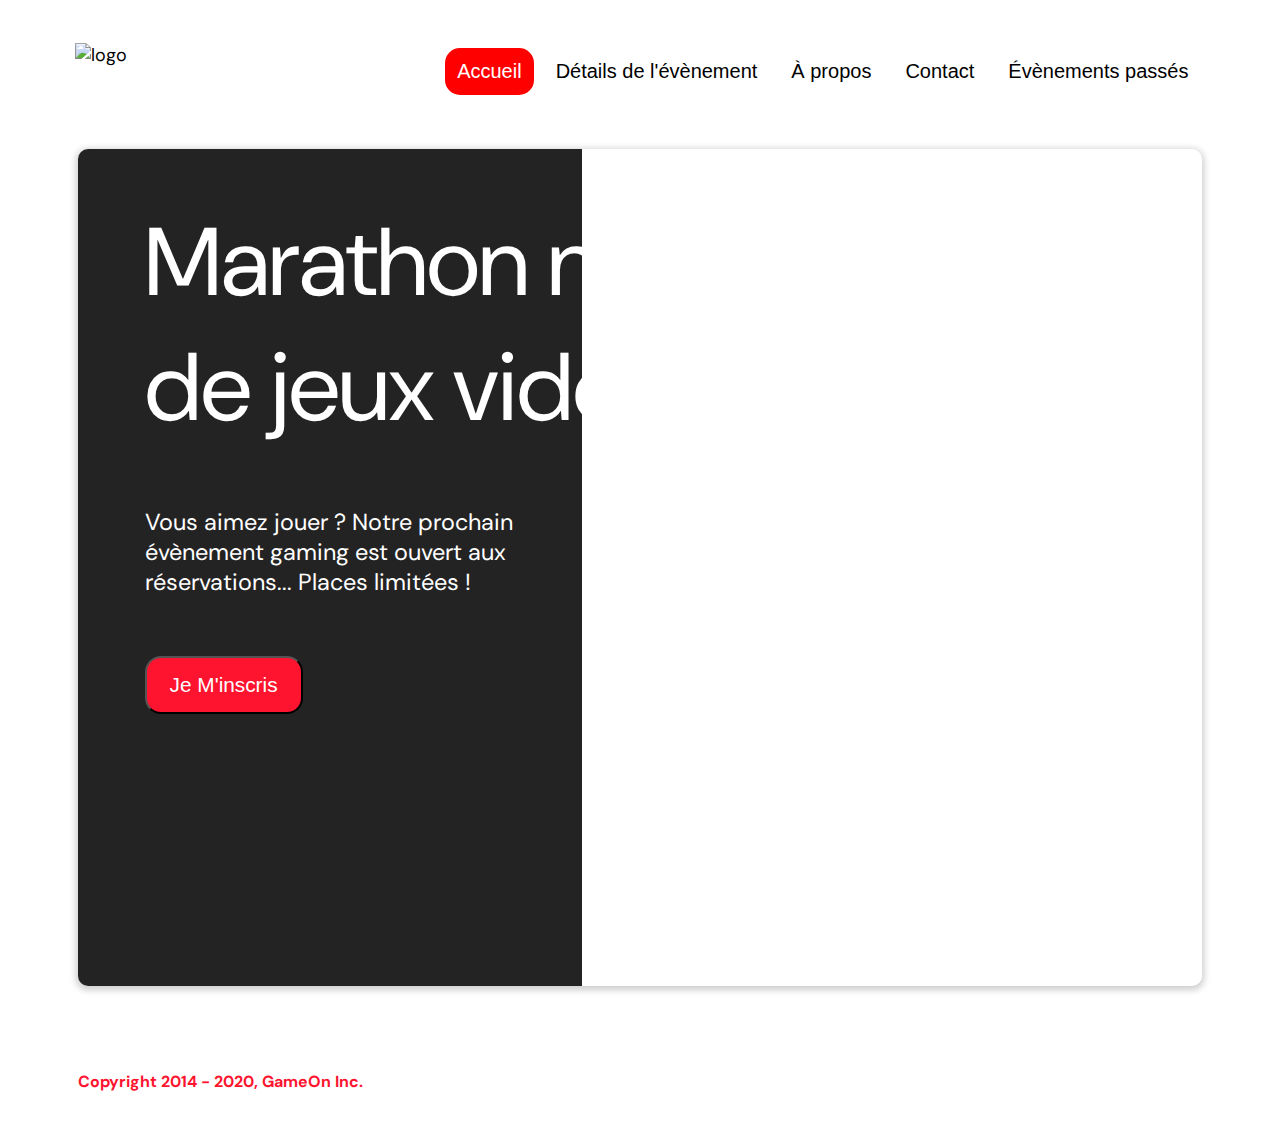
==== commit b1d5ab41: "validator" ====
--- a/starterOnly/index.html
+++ b/starterOnly/index.html
@@ -59,43 +59,45 @@
     <div class="bground">
       <div class="content">
         <span class="close"></span>
-
         <div class="modal-body">
-          <form name="reserve" method="get" onsubmit="return validateForm();" id="formule">
+          <form id="formulaire" name="reserve" action="index.html" method="get" onsubmit="return validate();"
+            novalidate>
 
             <div class="formData">
               <label for="first">Prénom</label><br>
               <input class="text-control" type="text" id="first" name="first" minlength="2" required /><br>
-              <div class="error" id="firstError hidden"></div>
+              <div id="firstError" class="error"></div>
             </div>
 
             <div class="formData">
               <label for="last">Nom</label><br>
               <input class="text-control" type="text" id="last" name="last" minlength="2" required /><br>
-              <div class="error" id="lastError hidden"></div>
+              <div id="lastError" class="error"></div>
             </div>
 
             <div class="formData">
               <label for="email">E-mail</label><br>
-              <input class="text-control" type="email" id="email" name="email" required /><br>
-              <div class="error" id="emailError hidden"></div>
+              <input class="text-control" type="email" id="email" name="email" required
+                placeholder="mail@domain.com" /><br>
+              <div id="emailError" class="error"></div>
             </div>
 
             <div class="formData">
               <label for="birthdate">Date de naissance</label><br>
               <input class="text-control" type="date" id="birthdate" name="birthdate" required />
-              <div class="error" id="birthdateError hidden"></div>
+              <div id="birthdateError" class="error"></div>
             </div>
 
 
             <div class="formData">
               <label for="quantity">À combien de tournois GameOn avez-vous déjà participé ?</label><br>
-              <input type="number" class="text-control" id="quantity" name="quantity" min="0" max="99 required">
-              <div class="error" id="quantityError hidden"></div>
+              <input type="number" class="text-control" id="quantity" name="quantity" min="0" max="99" required>
+              <div id="quantityError" class="error"></div>
             </div>
 
+
             <p class="text-label">Quelles villes ?</p>
-            <div class="formData putChoice">
+            <div class="formData">
               <input class="checkbox-input" type="radio" id="location1" name="location" value="New York" />
               <label class="checkbox-label" for="location1">
                 <span class="checkbox-icon"></span>
@@ -121,17 +123,15 @@
                 <span class="checkbox-icon"></span>
                 Portland</label>
             </div>
-            <div class="error" id="locationError hidden"></div>
-
+            <div id="locationError" class="error"></div>
 
             <div class="formData">
               <input class="checkbox-input" type="checkbox" id="checkbox1" checked required />
               <label class="checkbox2-label" for="checkbox1">
                 <span class="checkbox-icon"></span>
                 J'ai lu et accepté les conditions d'utilisation.
-              </label>
-              <br>
-              <div class="error" id="conditionError"></div>
+              </label><br>
+              <div id="conditionError" class="error"></div><br>
 
               <input class="checkbox-input" type="checkbox" id="checkbox2" />
               <label class="checkbox2-label" for="checkbox2">
@@ -139,22 +139,12 @@
                 Je souhaite être prévenu des prochains évènements.
               </label>
               <br>
-
             </div>
-
-            <input class="btn-submit button" type="submit" value="C'est parti" />
+            <input class="button btn-submit" id="validation" type="submit" value="C'est parti" /><br>
           </form>
         </div>
-      </div>
-    </div>
+        <input class="button btn-end" id="end" type="submit" value="fermer" /><br>
 
-    <div id="bgroundEnd">
-      <div class="content contentEnd">
-        <span class="close click-end"></span>
-        <div class="modal-body modalEnd">
-          <p class="text-end">Merci !<br /> Votre réservation a bien été reçue.</p>
-          <div class="btn-submit click-end" id="btn-close">Fermer</div>
-        </div>
       </div>
     </div>
 
--- a/starterOnly/modal.css
+++ b/starterOnly/modal.css
@@ -13,10 +13,11 @@
 body {
   margin: 0;
   display: flex;
+  background-image: url("background.png");
   flex-direction: column;
   font-family: var(--font-default);
   font-size: 18px;
-  max-width: 1300px;
+  max-width: 95%;
   margin: 0 auto;
 }
 
@@ -51,6 +52,8 @@
   font-family: Roboto, sans-serif;
 }
 
+//modification éviter les changements sur ts les spans
+
 .topnav a:hover {
   background-color: #ff0000;
   color: #ffffff;
@@ -66,6 +69,15 @@
 
 .topnav .icon {
   display: none;
+}
+
+// le menu représenté par 3 barre change de couleur
+.fa{
+  color : #FF001B;
+}
+
+.fa:hover{
+  color: white;
 }
 
 @media screen and (max-width: 768px) {
@@ -183,7 +195,8 @@
   position: relative;
   color: #fff;
   padding-top: 10px;
-}
+  box-shadow: 0px 10px 10px black;
+  }
 
 .modal-body {
   padding: 15px 8%;
@@ -228,14 +241,43 @@
 .formData[data-error-visible="true"] .text-control {
   border: 2px solid #e54858;
 }
-/*
-input[data-error]::after {
-    content: attr(data-error);
-    font-size: 0.4em;
-    color: red;
-} */
-
+/*input[data-error]::after {
+  content: attr(data-error);
+  font-size: 0.4em;
+  color: red;
+  */
 /*displayrajout cadre rouge et cadre vert*/
+
+input {
+  transition-duration:(0,5s);
+}
+input:focus:invalid{
+  border:red solid 2px;
+}
+input:focus:invalid{
+  display:block;
+  color: #e54858;
+}
+
+input:focus:valid {
+  border:green solid 2px;
+}
+input#end {
+  border:red;
+}
+
+input[type=submit]#validation
+{
+    display: block;
+    position: relative;
+    margin-left: auto;
+    margin-right: auto;
+    border:red;
+}
+ 
+input[type=submit]#validation + br
+{
+    display: none;}
 
 .checkbox-label,
 .checkbox2-label {
@@ -275,8 +317,7 @@
   opacity: 0;
 }
 .checkbox-input {
-  transform: translateX(20px);
-  opacity: 0;
+  display: none;
 }
 .checkbox-input:checked + .checkbox-label .checkbox-icon::after,
 .checkbox-input:checked + .checkbox2-label .checkbox-icon::after {
@@ -327,8 +368,11 @@
 .close:after {
   transform: rotate(-45deg);
 }
+
+//rajout de la modal fin btn_end
 .btn-submit,
-.btn-signup {
+.btn-signup,
+.btn-end {
   background: #fe142f;
   display: block;
   margin: 0 auto;
@@ -339,6 +383,11 @@
   cursor: pointer;
   border: 0;
 }
+
+.btn-end {
+  display:none;
+}
+
 /* custom select styles */
 .custom-select {
   position: relative;
@@ -532,232 +581,6 @@
     opacity: 1;
   }
 }
-.error {
-  color: #fe142f;
-  font-size: 11px;
-  visibility: hidden;
-  height: 5px;
-}
-
-#conditionError {
-  transform: translateX(20px) translateY(-5px);
-}
-
-.contentEnd {
-  height: 753px;
-  width: 500px;
-  display: flex;
-}
-#btn-Close {
-  height: 50px;
-  width: 150px;
-  display: flex;
-  align-items: center;
-  justify-content: center;
-}
-
-.modalEnd {
-  display: flex;
-  flex-direction: column;
-  justify-content: space-between;
-}
-
-#bgroundEnd {
-  display: none;
-  justify-content: center;
-  position: absolute;
-  top: 20px;
-  width: 100%;
-  z-index: 1;
-}
-
-//erreur w3c valeur dans le html faux
-.header-logo img {
-  width: auto;
-  height: auto;
-}
-
-/*La modal est à revoir*/
-.formData {
-  margin-bottom: 10px;
-}
-
-.putChoice {
-  padding-left: 4.78px;
-}
-
-#label1,
-#label2 {
-  margin-left: 10px;
-  cursor: pointer;
-}
-
-.checkbox-label {
-  cursor: pointer;
-}
-
-/*tablette rajout*/
-@media only screen and (max-width: 1024px) {
-.main-navbar a {
-  color: black;
-}
-.main-navbar a .fa {
-  color: #e54858;
-}
-.main-navbar a .fa:hover {
-  color: white;
-}
-.topnav a {
-  font-size: 25px;
-}
-
-#label1 {
-  -webkit-transform: translateX(-1px);
-          transform: translateX(-1px);
-}
-#label2 {
-  -webkit-transform: translateY(-5px);
-          transform: translateY(-5px);
-}
-
-.hero-headline {
-  font-size: 70px;
-  font-weight: bolder;
-}
-.contentEnd {
-  position: absolute;
-  width: 100%;
-  height: 650px;
-  left: 1px;
-  margin-top: 50px;
-  font-weight: lighter;
-}
-.checkbox-label {
-  margin-left: 25px;
-}
-}
-
-/* mobile rajout */
-@media only screen and (max-width: 480px) {
-.topnav a.icon {
-  margin-top: 5px;
-}
-.main-navbar span {
-  font-size: 13px;
-}
-.header-logo img {
-  width: 150px;
-  position: absolute;
-  margin-top: -10px;
-  left: 30px;
-}
-#myTopnav {
-  display: -webkit-box;
-  display: -ms-flexbox;
-  display: flex;
-  -webkit-box-align: center;
-      -ms-flex-align: center;
-          align-items: center;
-  -webkit-box-pack: justify;
-      -ms-flex-pack: justify;
-          justify-content: space-between;
-}
-.topnav a {
-  font-size: 20px;
-}
-.icon a {
-  font-size: 20px;
-}
-.main-navbar a {
-  color: black;
-}
-.main-navbar a .fa {
-  color: #e54858;
-}
-.main-navbar a .fa:hover {
-  color: white;
-}
-.hero-content {
-  display: -webkit-box;
-  display: -ms-flexbox;
-  display: flex;
-  -webkit-box-orient: vertical;
-  -webkit-box-direction: normal;
-      -ms-flex-direction: column;
-          flex-direction: column;
-  margin-right: 10px;
-  padding-left: 2px;
-  padding-bottom: 5px;
-}
-.hero-headline {
-  font-size: 30px;
-  font-weight: bolder;
-  padding-left: 0;
-  width: 80%;
-}
-.hero-section {
-  margin-bottom: 0;
-}
-.hero-text {
-  width: 80%;
-  font-size: 15px;
-  margin-top: 25px;
-  margin-right: 10px;
-  display: -webkit-box;
-  display: -ms-flexbox;
-  display: flex;
-  -webkit-box-align: center;
-      -ms-flex-align: center;
-          align-items: center;
-}
-.hero-img {
-  margin-top: -20px;
-}
-.btn-signup {
-  font-size: 15px;
-}
-.text-end {
-  font-size: 30px;
-  display: -webkit-box;
-  display: -ms-flexbox;
-  display: flex;
-  -webkit-box-align: center;
-      -ms-flex-align: center;
-          align-items: center;
-  -webkit-box-pack: center;
-      -ms-flex-pack: center;
-          justify-content: center;
-}
-
-.contentEnd {
-  height: 650px;
-  margin-left: -28px;
-  margin-top: 50px;
-  font-weight: lighter;
-}
-
-.copyrights {
-  font-size: 10px;
-  margin-top: -5px;
-  margin-bottom: 10px;
-}
-
-#label1 {
-  -webkit-transform: translateX(-1px);
-          transform: translateX(-1px);
-}
-#label2 {
-  -webkit-transform: translateY(-25px);
-          transform: translateY(-25px);
-}
-.checkbox-label {
-  margin-left: 30px;
-}
-label {
-  margin-top: 5px;
-}
-.formData label,
-.text-label {
-  font-size: 13px;
-}
-}
+
+// correction 
+
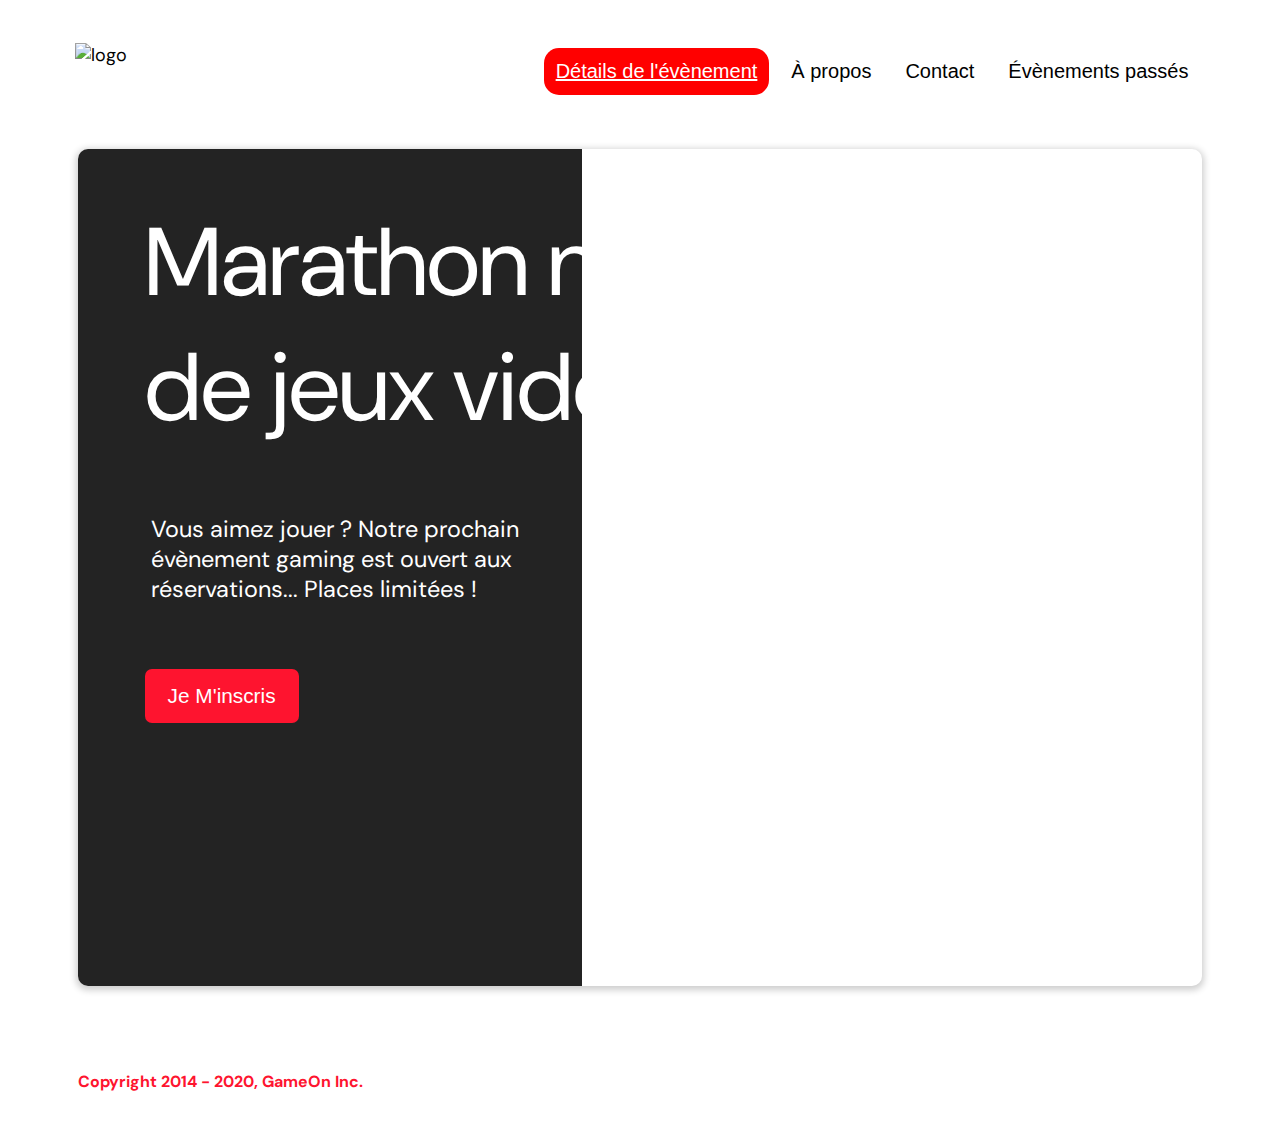
==== commit b6f426df: "modification modal" ====
--- a/starterOnly/index.html
+++ b/starterOnly/index.html
@@ -17,13 +17,12 @@
     </div>
     <div class="main-navbar">
 
-      <a href="#" class="active"><span>Accueil</span></a>
-      <a href="#"><span>Détails de l'évènement</span></a>
+      <a href="#" class="active"><span>Détails de l'évènement</span></a>
       <a href="#"><span>À propos</span></a>
       <a href="#"><span>Contact</span></a>
       <a href="#"><span>Évènements passés</span></a>
       <a href="javascript:void(0);" class="icon" onclick="editNav()">
-        <i class="fa fa-bars"></i>
+        <i class="fa fa-bars style"></i>
       </a>
     </div>
   </div>
@@ -37,7 +36,6 @@
           Marathon national<br>
           de jeux vidéos
         </h1>
-
         <p class="hero-text">
           Vous aimez jouer ? Notre prochain évènement gaming est ouvert
           aux réservations... Places limitées !
@@ -56,43 +54,42 @@
       </button>
     </div>
 
+
     <div class="bground">
       <div class="content">
         <span class="close"></span>
         <div class="modal-body">
-          <form id="formulaire" name="reserve" action="index.html" method="get" onsubmit="return validate();"
-            novalidate>
+          <form id="formulaire" name="reserve" action="index.html" method="get" onsubmit="validate();">
 
             <div class="formData">
               <label for="first">Prénom</label><br>
-              <input class="text-control" type="text" id="first" name="first" minlength="2" required /><br>
-              <div id="firstError" class="error"></div>
+              <input class="text-control" type="text" id="first" name="first" /><br>
+              <span class="error"></span>
             </div>
 
             <div class="formData">
               <label for="last">Nom</label><br>
-              <input class="text-control" type="text" id="last" name="last" minlength="2" required /><br>
-              <div id="lastError" class="error"></div>
+              <input class="text-control" type="text" id="last" name="last" /><br>
+              <span class="error"></span>
             </div>
 
             <div class="formData">
               <label for="email">E-mail</label><br>
-              <input class="text-control" type="email" id="email" name="email" required
-                placeholder="mail@domain.com" /><br>
-              <div id="emailError" class="error"></div>
+              <input class="text-control" type="email" id="email" name="email" placeholder="mail@domain.com" /><br>
+              <span class="error"></span>
             </div>
 
             <div class="formData">
               <label for="birthdate">Date de naissance</label><br>
-              <input class="text-control" type="date" id="birthdate" name="birthdate" required />
-              <div id="birthdateError" class="error"></div>
+              <input class="text-control" type="date" id="birthdate" name="birthdate" />
+              <span class="error"></span>
             </div>
 
 
             <div class="formData">
               <label for="quantity">À combien de tournois GameOn avez-vous déjà participé ?</label><br>
-              <input type="number" class="text-control" id="quantity" name="quantity" min="0" max="99" required>
-              <div id="quantityError" class="error"></div>
+              <input type="number" class="text-control" id="quantity" name="quantity" min="0" max="99" />
+              <span class="error"></span>
             </div>
 
 
@@ -121,29 +118,30 @@
               <input class="checkbox-input" type="radio" id="location6" name="location" value="Portland" />
               <label class="checkbox-label" for="location6">
                 <span class="checkbox-icon"></span>
-                Portland</label>
+                Portland</label><br>
+              <span class="error"></span>
             </div>
-            <div id="locationError" class="error"></div>
+
 
             <div class="formData">
-              <input class="checkbox-input" type="checkbox" id="checkbox1" checked required />
+              <input class="checkbox-input" type="checkbox" id="checkbox1" checked />
               <label class="checkbox2-label" for="checkbox1">
                 <span class="checkbox-icon"></span>
                 J'ai lu et accepté les conditions d'utilisation.
               </label><br>
-              <div id="conditionError" class="error"></div><br>
+              <span class="error"></span>
 
               <input class="checkbox-input" type="checkbox" id="checkbox2" />
               <label class="checkbox2-label" for="checkbox2">
                 <span class="checkbox-icon"></span>
                 Je souhaite être prévenu des prochains évènements.
-              </label>
-              <br>
+              </label><br>
             </div>
-            <input class="button btn-submit" id="validation" type="submit" value="C'est parti" /><br>
+            <input class="button btn-submit" type="submit" value="C'est parti" /><br>
           </form>
         </div>
-        <input class="button btn-end" id="end" type="submit" value="fermer" /><br>
+
+        <input class="button btn-end" id="end" type="submit" value="Fermer" /><br>
 
       </div>
     </div>
--- a/starterOnly/modal.css
+++ b/starterOnly/modal.css
@@ -8,6 +8,7 @@
   margin: 0;
   padding: 0;
 }
+
 /* Landing Page */
 
 body {
@@ -52,45 +53,52 @@
   font-family: Roboto, sans-serif;
 }
 
-//modification éviter les changements sur ts les spans
+/*modification éviter les changements sur ts les spans*/
 
 .topnav a:hover {
   background-color: #ff0000;
   color: #ffffff;
   border-radius: 15px;
-  text-decoration: underline; /* souligner les titres */
-}
+  text-decoration: underline;
+}
+
+/*surligner les titres au passage de la souris*/
 
 .topnav a.active {
   background-color: #ff0000;
   color: #ffffff;
   border-radius: 15px;
+  text-decoration: underline;
 }
 
 .topnav .icon {
   display: none;
 }
 
-// le menu représenté par 3 barre change de couleur
-.fa{
-  color : #FF001B;
-}
-
-.fa:hover{
+/* effacer acceuil qui n'apparait pas dans notre dossier base */
+/* le menu représenté par 3 barre change de couleur*/
+
+.fa {
+  color: #ff001b;
+}
+
+.fa:hover {
   color: white;
 }
 
-@media screen and (max-width: 768px) {
+@media screen and (max-width: 1150px) {
   .topnav a {
     display: none;
   }
   .topnav a.icon {
     float: right;
     display: block;
-  }
-}
-
-@media screen and (max-width: 768px) {
+    margin-top: 6px;
+    color: red;
+  }
+}
+
+@media screen and (max-width: 1150px) {
   .topnav.responsive {
     position: relative;
   }
@@ -106,6 +114,8 @@
   }
 }
 
+/*icone menu au centre et en rouge sur mobile*/
+
 @media screen and (max-width: 540px) {
   .topnav a {
     display: none;
@@ -113,7 +123,8 @@
   .topnav a.icon {
     float: right;
     display: block;
-    margin-top: -15px;
+    margin-top: 6px;
+    color: red;
   }
 }
 
@@ -151,12 +162,17 @@
   font-family: var(--font-slab);
 }
 
+/* titre réduit sur la maquette */
+.hero-headline {
+  font-size: 2.7rem;
+}
+
 /* Modal form */
 
 .button {
   background: #fe142f;
   margin-top: 0.5em;
-  padding: 1em;
+  padding: 1em 2em 1em 2em;
   color: #fff;
   border-radius: 15px;
   cursor: pointer;
@@ -184,7 +200,7 @@
 }
 
 .content {
-  margin: 5% auto;
+  margin: 20% auto;
   width: 100%;
   max-width: 500px;
   animation-name: modalopen;
@@ -196,12 +212,15 @@
   color: #fff;
   padding-top: 10px;
   box-shadow: 0px 10px 10px black;
-  }
+}
 
 .modal-body {
   padding: 15px 8%;
   margin: 15px auto;
-}
+  transform: scale(1);
+}
+
+/*rajout de l'animation pour les messages d'erreur*/
 
 label {
   font-family: var(--font-default);
@@ -215,6 +234,19 @@
   border: 0.8px solid #ccc;
   outline: none;
 }
+
+.input-valid {
+  border: 2px solid #279e7a;
+}
+.input-error {
+  border: 2px solid #fe142f;
+}
+
+.error {
+    font-size: 12px;
+    color: red;
+  }
+
 .text-control {
   margin: 0;
   padding: 8px;
@@ -249,35 +281,33 @@
 /*displayrajout cadre rouge et cadre vert*/
 
 input {
-  transition-duration:(0,5s);
-}
-input:focus:invalid{
-  border:red solid 2px;
-}
-input:focus:invalid{
-  display:block;
+  transition-duration: (0.2s);
+}
+input:focus:invalid {
+  border: red solid 2px;
+  display: block;
   color: #e54858;
 }
 
 input:focus:valid {
-  border:green solid 2px;
-}
-input#end {
-  border:red;
-}
-
-input[type=submit]#validation
-{
-    display: block;
-    position: relative;
-    margin-left: auto;
-    margin-right: auto;
-    border:red;
-}
- 
-input[type=submit]#validation + br
-{
-    display: none;}
+  border: green solid 2px;
+}
+input.button {
+  border: red;
+  display: block;
+  position: relative;
+  margin-left: auto;
+  margin-right: auto;
+  border: red;
+}
+
+input.button:focus {
+  border: none;
+}
+
+input[type="submit"]#submit + br {
+  display: none;
+}
 
 .checkbox-label,
 .checkbox2-label {
@@ -351,8 +381,8 @@
   height: 32px;
   opacity: 1;
   cursor: pointer;
-  transform: scale(0.7);
-}
+}
+
 .close:before,
 .close:after {
   position: absolute;
@@ -369,10 +399,9 @@
   transform: rotate(-45deg);
 }
 
-//rajout de la modal fin btn_end
+/*rajout de la modal fin btn_end*/
 .btn-submit,
-.btn-signup,
-.btn-end {
+.btn-signup, .btn-end {
   background: #fe142f;
   display: block;
   margin: 0 auto;
@@ -384,8 +413,8 @@
   border: 0;
 }
 
-.btn-end {
-  display:none;
+.btn-signup {
+  border: red;
 }
 
 /* custom select styles */
@@ -499,7 +528,6 @@
   width: 146%;
   font-weight: normal;
   margin-top: 57px;
-  padding: 0;
 }
 .btn-signup {
   outline: none;
@@ -541,7 +569,7 @@
   .hero-content {
     background: #fff;
     color: #000;
-    padding: 20px;
+    padding: 8px;
   }
   .hero-content::after {
     content: unset;
@@ -550,12 +578,13 @@
     display: none;
   }
   .hero-headline {
-    font-size: 4.5rem;
+    font-size: 3rem;
     white-space: normal;
+    font-weight: bolder;
   }
   .hero-text {
     width: unset;
-    font-size: 1.5rem;
+    font-size: 1.2rem;
   }
   .hero-img img {
     border-radius: 10px;
@@ -581,6 +610,3 @@
     opacity: 1;
   }
 }
-
-// correction 
-
